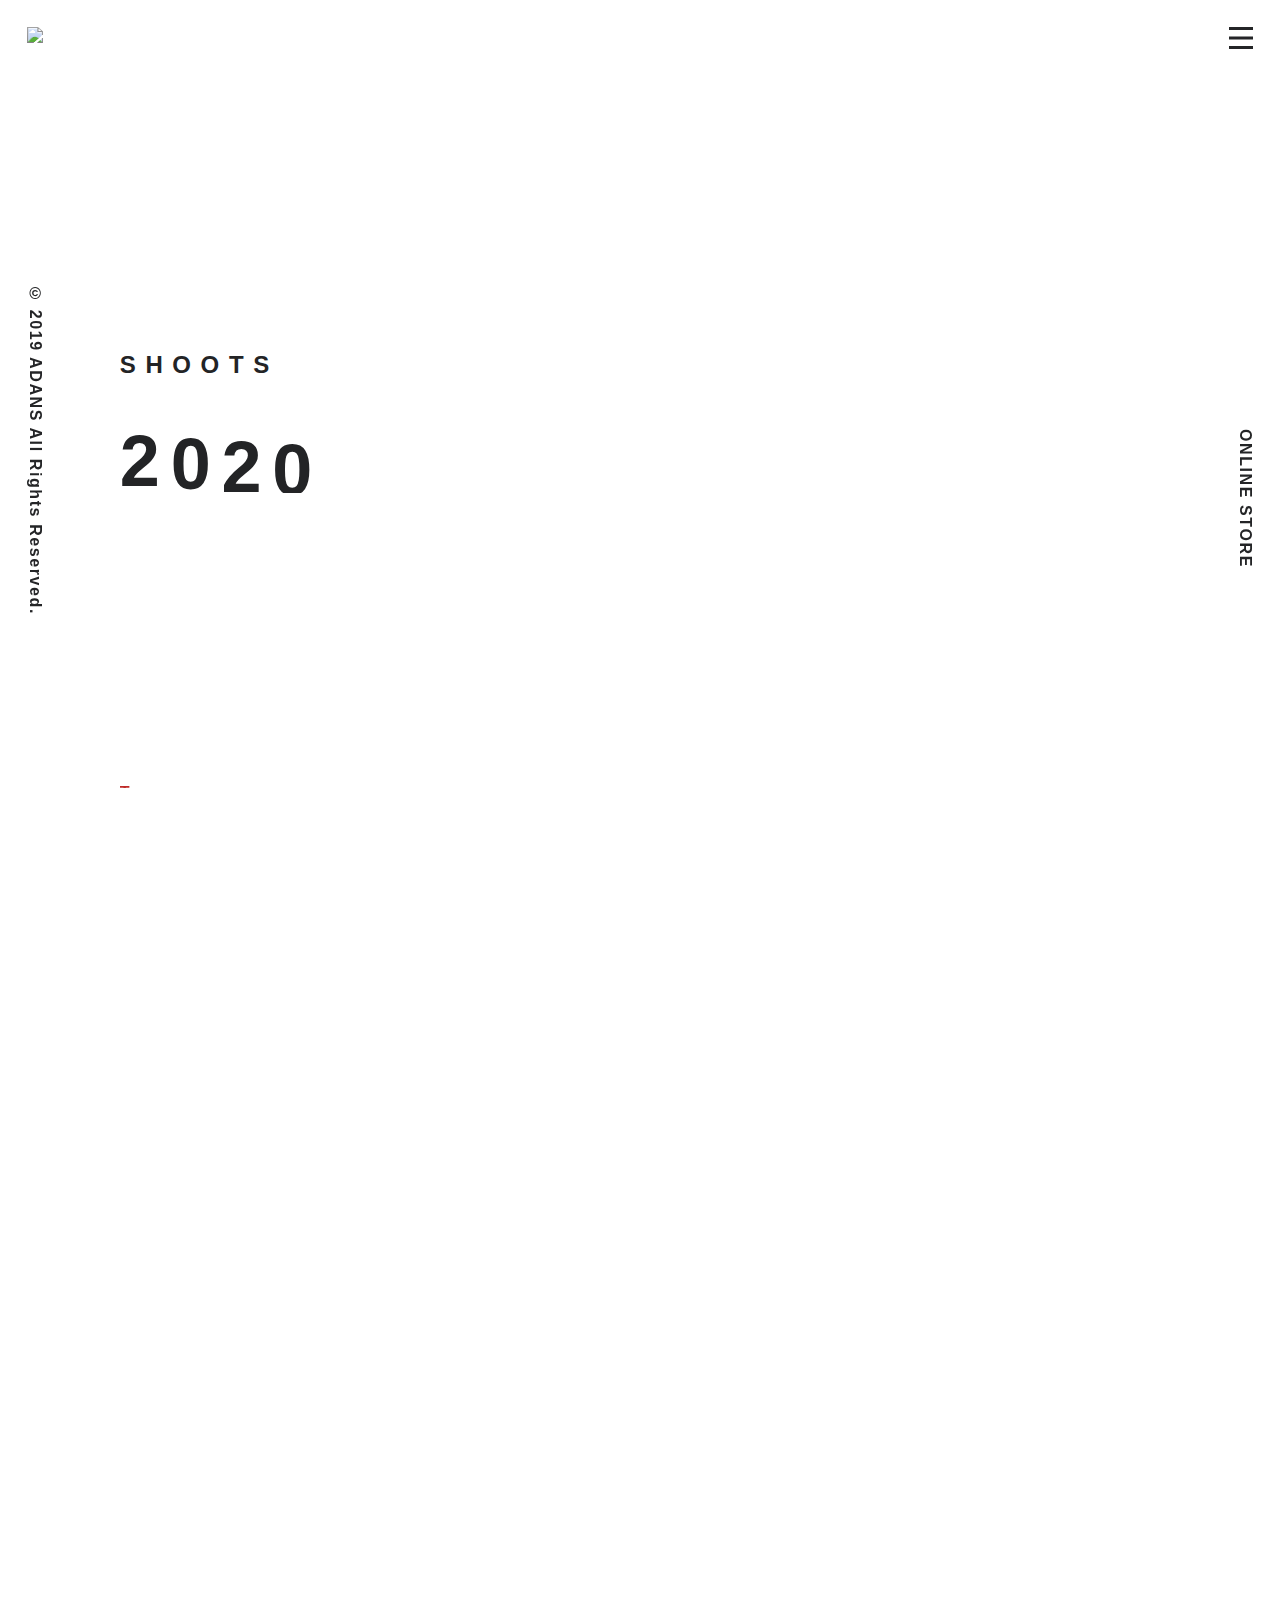
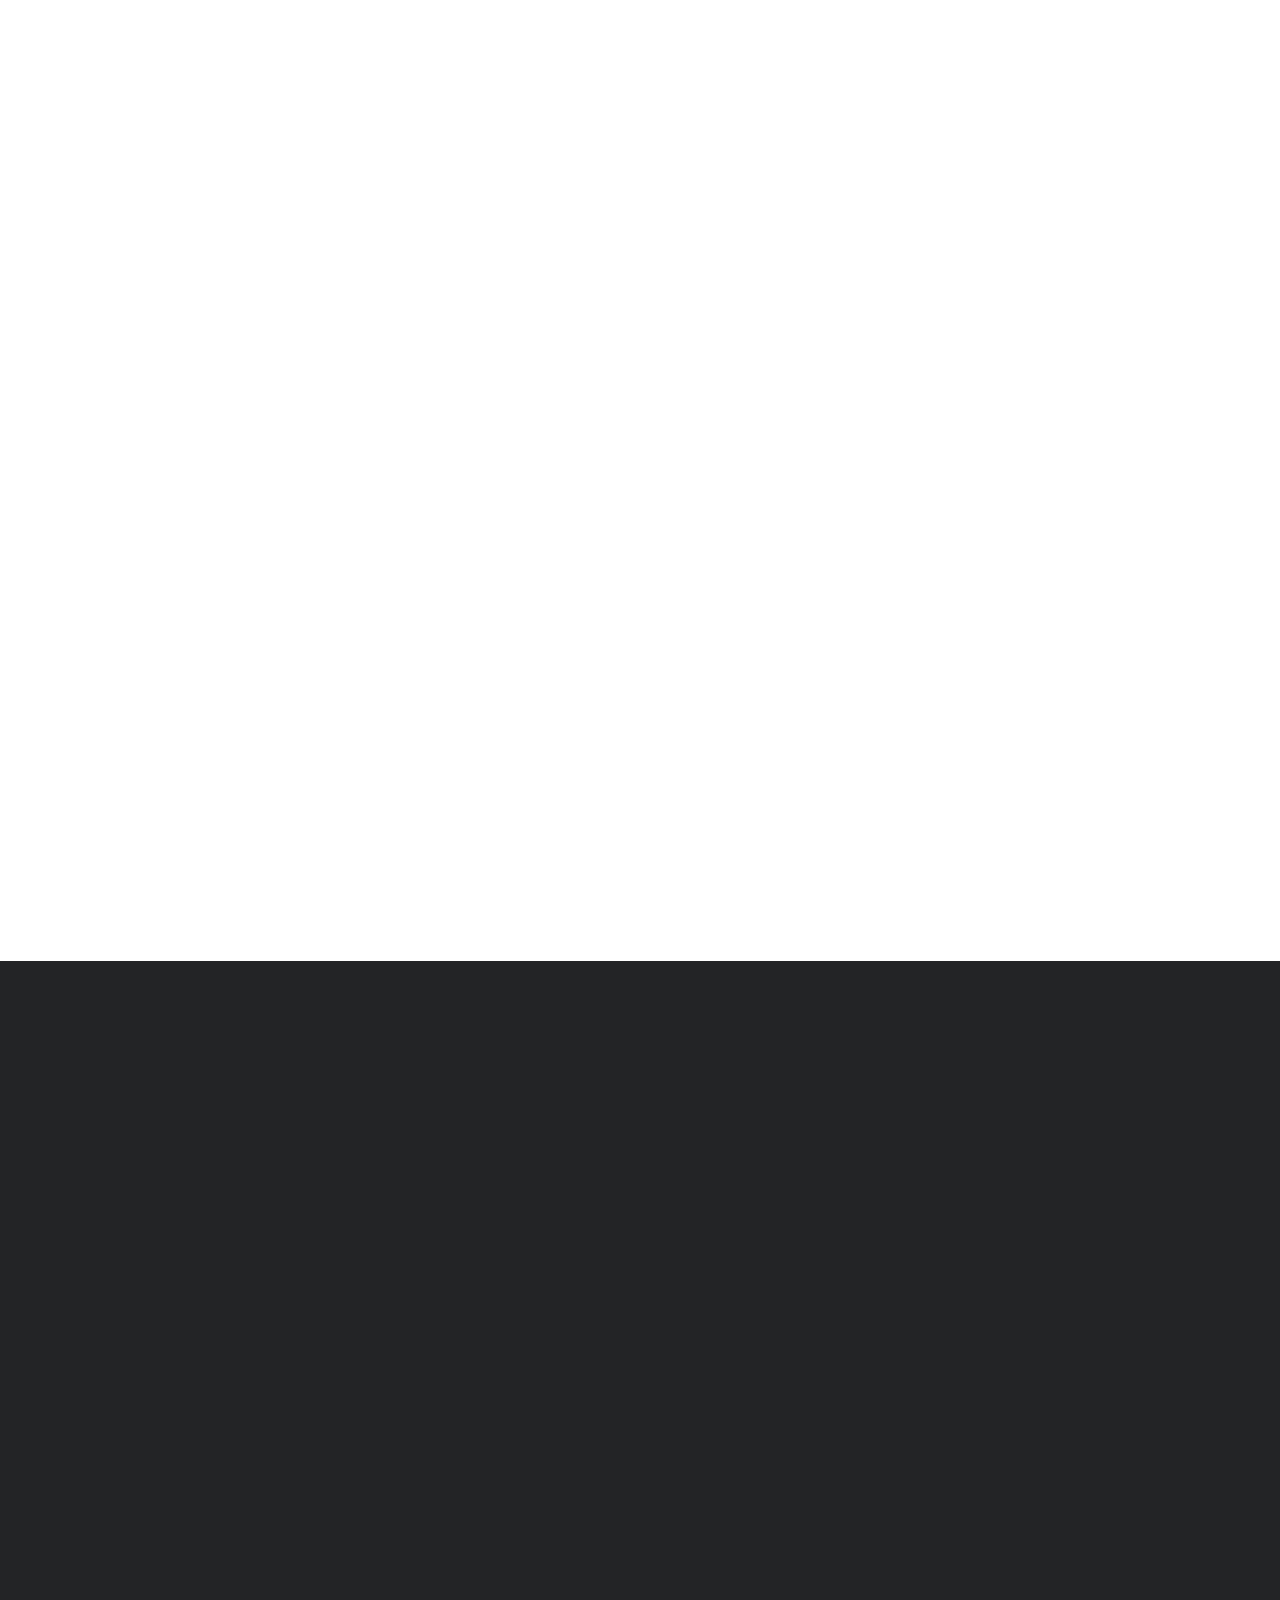
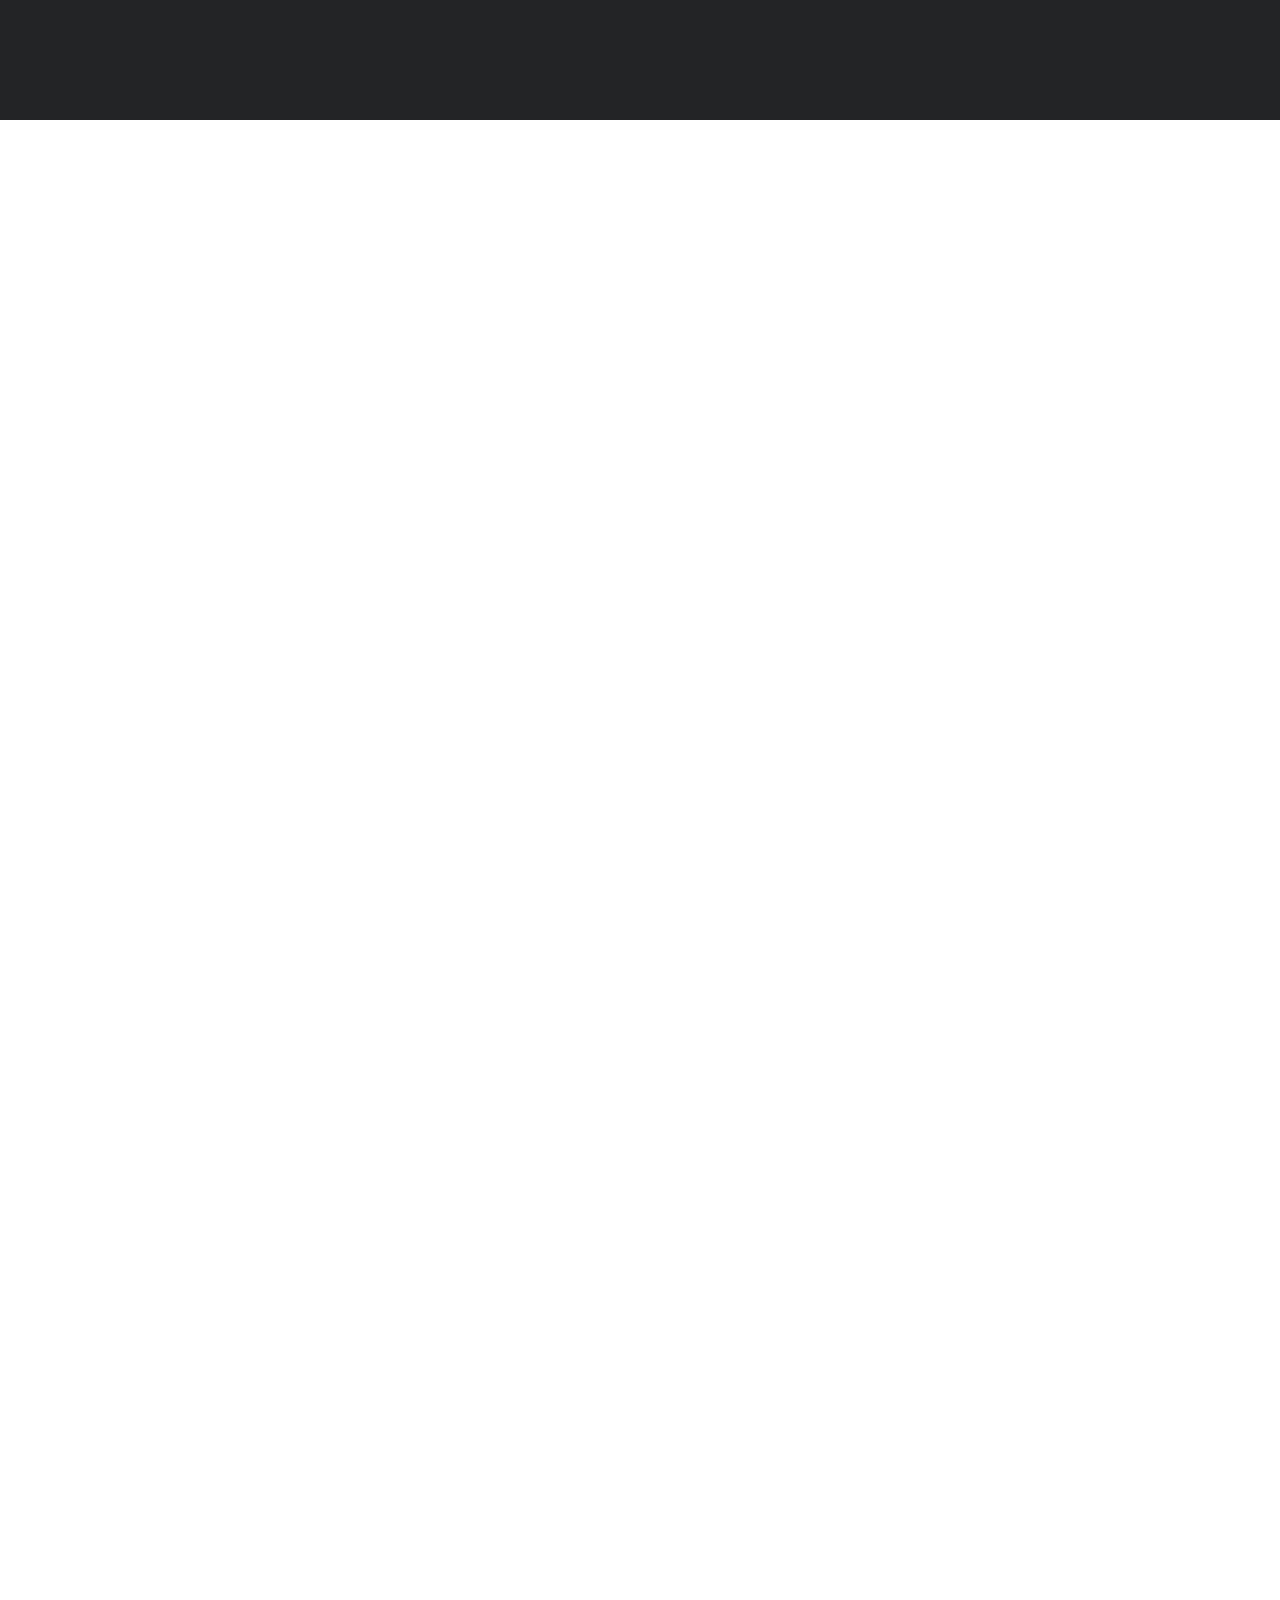
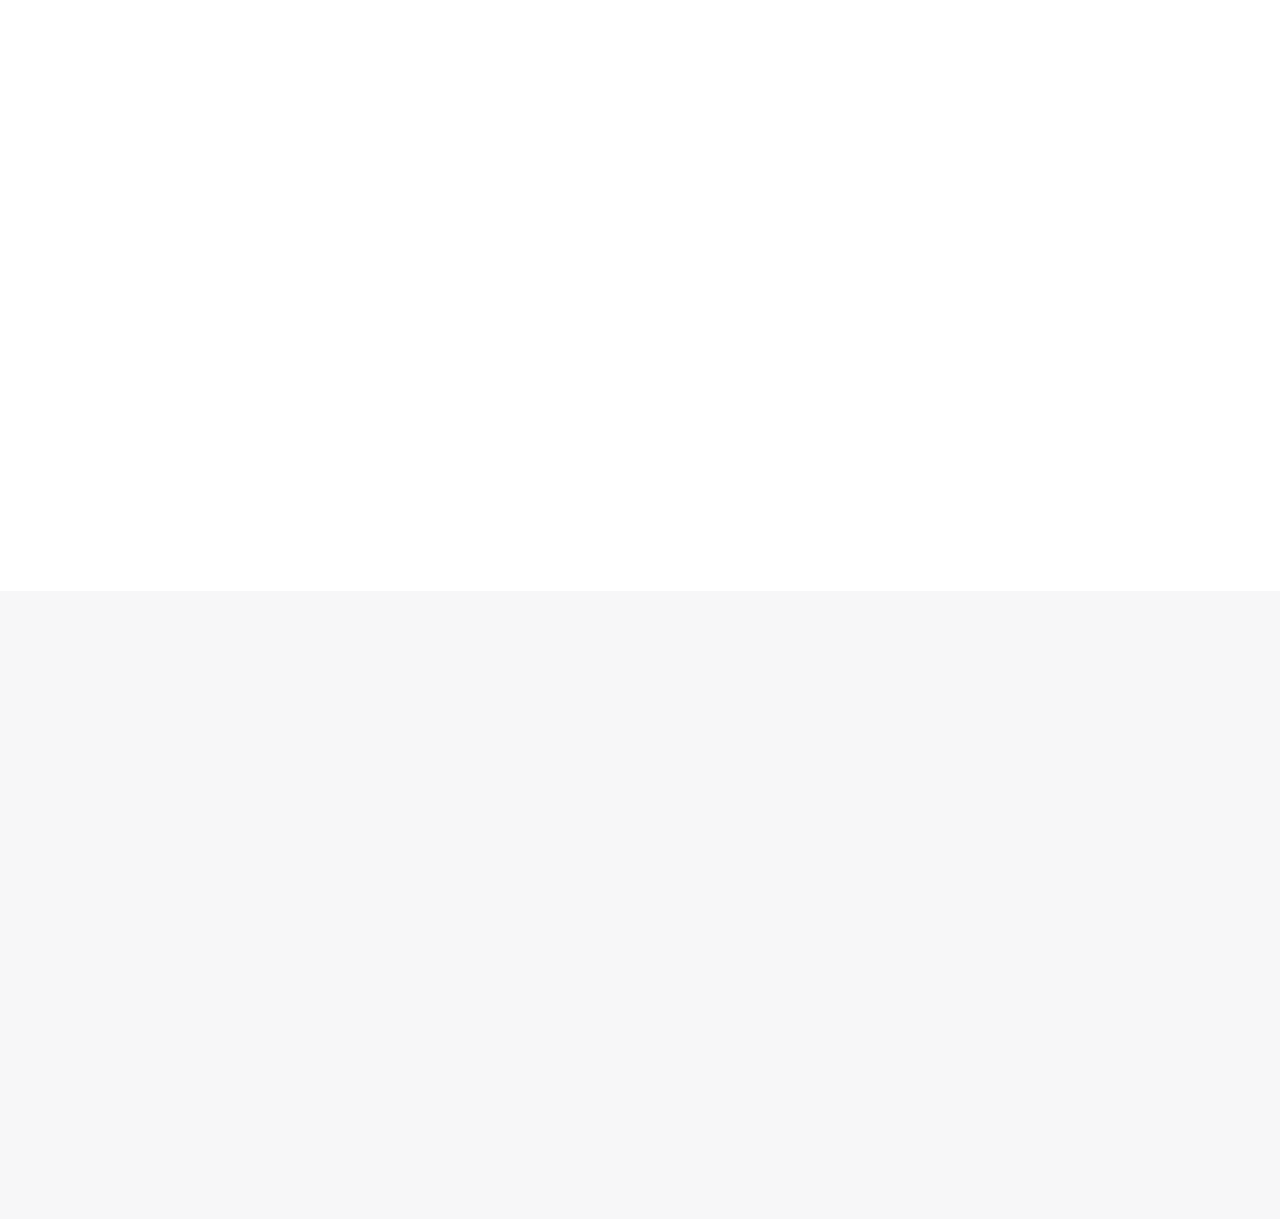
==== 2020.html @ b5c0e0b3 "c" ====
<!DOCTYPE html><html><meta http-equiv="content-type" content="text/html;charset=utf-8" /><head prefix="og:http://ogp.me/ns# fb:http://ogp.me/ns/fb# website:http://ogp.me/ns/website#"><meta content="text/html; charset=UTF-8" http-equiv="Content-Type" /><meta content="width=device-width, initial-scale=1.0" name="viewport" /><meta content="You should “OWN” what you wear, not owned by it." name="description" /><meta content="ie=edge" http-equiv="X-UA-Compatible" /><title>TLD</title><meta name="csrf-param" content="authenticity_token" /><meta name="csrf-token" content="hrMKLB5Qq7evFeG1WsZLHZr6p3/VJDSRRCJdrY3uCU+oZgfHtRUnmrQtSi7uIdEssymK84tRexJfI6LKMNZM1Q==" /><meta content="ADANS" property="og:title" /><meta content="website" property="og:type" /><link rel="stylesheet" media="screen" href="https://use.fontawesome.com/releases/v5.5.0/css/all.css" integrity="sha384-B4dIYHKNBt8Bc12p+WXckhzcICo0wtJAoU8YZTY5qE0Id1GSseTk6S+L3BlXeVIU" crossorigin="anonymous" /><link rel="stylesheet" media="all" href="assets/style.css" data-turbolinks-track="reload" /></head><body><header class="header"><a class="header__logo" href="../index.html"><img src="/assets/tld.svg" /></a><div class="menu-icon js-menu-close"><div class="menu-icon__inner"><div class="menu-icon__bar menu-icon__bar--normal"></div><div class="menu-icon__bar menu-icon__bar--normal"></div><div class="menu-icon__bar menu-icon__bar--normal"></div><div class="menu-icon__bar menu-icon__bar--close"></div><div class="menu-icon__bar menu-icon__bar--close"></div></div></div></header><div class="transition"></div><div class="menu"><ul class="menu__image-wrap"><li class="menu__image-item menu__image-item--home"></li></ul><div class="menu__container"></div></div><div class="copyright">© 2019 ADANS All Rights Reserved.</div><div class="sns"><div class="sns__icon"><a target="_blank" href="../../external.html?link=https://www.instagram.com/adans_official/"><i class="fab fa-instagram"></i></a></div><div class="sns__icon"><a target="_blank" href="../../external.html?link=https://twitter.com/ADANS_official"><i class="fab fa-twitter"></i></a></div><div class="sns__icon sns__icon--text"><a target="_blank" href="../../external.html?link=https://adans.theshop.jp/">ONLINE STORE</a></div></div><main id="barba-wrapper"><div class="barba-container" data-namespace="lookbook"><div class="lookbook"><div class="lookbook-visual"><div class="lookbook-visual__text"><div class="lookbook-visual__heading"><p class="lookbook-visual__label" data-splitting="">SHOOTS</p><h1 class="big-title" data-splitting="">2020 </h1></div><div class="lookbook-visual__info"><p class="lookbook-visual__pieces" data-splitting="">TDL X Nash Dodti </p></div></div><div class="lookbook-visual__image"><div class="cover"></div><div class="content" style=" background-image:url(/img/1.jpg); "></div></div></div><div class="lookbook__container"><div class="lookbook__row"><div class="lookbook__wrap"><div class="lookbook__image lookbook__image--small js-hidden" data-emergence="hidden"><div class="lookbook__image-inner"><span class="lookbook__detail" data-splitting="">DETAIL</span></div><img src="/img/3.jpg" /></div><div class="modal"><div class="modal__image"><img src="/img/3.jpg" /></div><div class="menu-icon modal__close"><div class="menu-icon__inner"><div class="menu-icon__bar menu-icon__bar--close"></div><div class="menu-icon__bar menu-icon__bar--close"></div></div></div></div></div></div><div class="lookbook__row"><div class="lookbook__wrap"><div class="lookbook__image lookbook__image--medium js-hidden" data-emergence="hidden"><div class="lookbook__image-inner"><span class="lookbook__detail" data-splitting="">DETAIL</span></div><img src="/img/4.jpg" /></div><div class="modal"><div class="modal__image"><img src="/img/4.jpg" /></div><div class="menu-icon modal__close"><div class="menu-icon__inner"><div class="menu-icon__bar menu-icon__bar--close"></div><div class="menu-icon__bar menu-icon__bar--close"></div></div></div></div></div></div><div class="lookbook__column"><div class="lookbook__image lookbook__image--column js-hidden" data-emergence="hidden"><div class="lookbook__image-inner"><span class="lookbook__detail" data-splitting="">DETAIL</span></div><img src="/img/5.jpg" /></div><div class="modal"><div class="modal__image"><img src="/img/5.jpg" /></div><div class="menu-icon modal__close"><div class="menu-icon__inner"><div class="menu-icon__bar menu-icon__bar--close"></div><div class="menu-icon__bar menu-icon__bar--close"></div></div></div></div><div class="lookbook__image lookbook__image--column js-hidden js-hidden--3" data-emergence="hidden"><div class="lookbook__image-inner"><span class="lookbook__detail" data-splitting="">DETAIL</span></div><img src="/img/6.jpg" /></div><div class="modal"><div class="modal__image"><img src="/img/6.jpg" /></div><div class="menu-icon modal__close"><div class="menu-icon__inner"><div class="menu-icon__bar menu-icon__bar--close"></div><div class="menu-icon__bar menu-icon__bar--close"></div></div></div></div></div><div class="lookbook__row lookbook__row--reverse"><div class="lookbook__wrap"><div class="lookbook__image lookbook__image--large js-hidden js-hidden--2" data-emergence="hidden"><div class="lookbook__image-inner"><span class="lookbook__detail" data-splitting="">DETAIL</span></div><img src="/img/7.jpg" /></div><div class="modal"><div class="modal__image"><img src="/img/7.jpg" /></div><div class="menu-icon modal__close"><div class="menu-icon__inner"><div class="menu-icon__bar menu-icon__bar--close"></div><div class="menu-icon__bar menu-icon__bar--close"></div></div></div></div></div></div><div class="lookbook__row lookbook__row--reverse"><div class="lookbook__wrap"><div class="lookbook__image lookbook__image--xlarge js-hidden" data-emergence="hidden"><div class="lookbook__image-inner"><span class="lookbook__detail" data-splitting="">DETAIL</span></div><img src="/img/8.jpg" /></div><div class="modal"><div class="modal__image"><img src="/img/8.jpg" /></div><div class="menu-icon modal__close"><div class="menu-icon__inner"><div class="menu-icon__bar menu-icon__bar--close"></div><div class="menu-icon__bar menu-icon__bar--close"></div></div></div></div></div><div class="lookbook__wrap"><div class="lookbook__image lookbook__image--medium js-hidden js-hidden--2" data-emergence="hidden"><div class="lookbook__image-inner"><span class="lookbook__detail" data-splitting="">DETAIL</span></div><img src="/img/9.jpg" /></div><div class="modal"><div class="modal__image"><img src="/img/9.jpg" /></div><div class="menu-icon modal__close"><div class="menu-icon__inner"><div class="menu-icon__bar menu-icon__bar--close"></div><div class="menu-icon__bar menu-icon__bar--close"></div></div></div></div></div></div></div></div></div></main><footer class='footer'><ul class='footer__list'><li class='footer__item js-text' data-emergence='hidden' data-splitting=''><a href="index.html">HOME</a></li><li class='footer__item footer__item--label js-text' data-emergence='hidden' data-splitting=''><p>SHOOTS</p><a class="footer__lookbook-item" href="2020.html">2020 </a><a class="footer__lookbook-item" href="2019.html">2019 </a><a class="footer__lookbook-item" href="2018.html">2018 </a></li><li class='footer__item js-text' data-emergence='hidden' data-splitting=''><a target="blank" href="https://nash-dodti.github.io">ABOUT</a></li><li class='footer__item js-text' data-emergence='hidden' data-splitting=''><a href="https://dodti.github.io">CONTACT</a></li><li class='footer__item footer__item--sns js-icon' data-emergence='hidden'><div class='footer__sns'><a target="_blank" href="https://www.instagram.com/nashdodti"><i class='fab fa-instagram'></i></a></div><div class='footer__sns'><a target="_blank" href="https://twitter.com/nashdodti"><i class='fab fa-twitter'></i></a></div></li></ul></footer><div class="loader-wrap"><div id="lottie"></div></div></body><script src="assets/main.js"></script><script src="javascripts/boot.js"></script></html>
---- assets/style.css ----
﻿html,body,div,span,applet,object,iframe,h1,h2,h3,h4,h5,h6,p,blockquote,pre,a,abbr,acronym,address,big,cite,code,del,dfn,em,img,ins,kbd,q,s,samp,small,strike,strong,sub,sup,tt,var,b,u,i,center,dl,dt,dd,ol,ul,li,fieldset,form,label,legend,table,caption,tbody,tfoot,thead,tr,th,td,article,aside,canvas,details,embed,figure,figcaption,footer,header,hgroup,menu,nav,output,ruby,section,summary,time,mark,audio,video{margin:0;padding:0;border:0;font-size:100%;font:inherit;vertical-align:baseline}article,aside,details,figcaption,figure,footer,header,hgroup,menu,nav,section{display:block}body{line-height:1}ol,ul{list-style:none}blockquote,q{quotes:none}blockquote:before,blockquote:after,q:before,q:after{content:'';content:none}table{border-collapse:collapse;border-spacing:0}html{font-size:62.5%;box-sizing:border-box;overflow-x:hidden}*,::after,::before{box-sizing:border-box}body{font-family:'Avenir Next','Helvetica Neue','Helvetica','Arial','Avenir','Hiragino Sans',游ゴシック体,'Yu Gothic',YuGothic,'ヒラギノ角ゴシック','メイリオ',Meiryo,'ＭＳ Ｐゴシック','MS PGothic',sans-serif;font-size:1.6rem;text-size-adjust:100%;color:#232426;font-weight:500;overflow-x:hidden}@media screen and (max-width:800px){body{font-size:1.2rem}}main{max-width:2200px;margin:auto}textarea{font-family:'Avenir Next','Helvetica Neue','Helvetica','Arial','Avenir','Hiragino Sans',游ゴシック体,'Yu Gothic',YuGothic,'ヒラギノ角ゴシック','メイリオ',Meiryo,'ＭＳ Ｐゴシック','MS PGothic',sans-serif}h1,h2,h3,h4,h5,h6{line-height:1.2}p{line-height:1.5;word-wrap:break-word;white-space:normal}li,dt,dd,th,td,pre{line-height:1.5}li{list-style-type:none}table{table-layout:fixed;border-collapse:separate;border-spacing:0;empty-cells:show;font:100%;font-size:inherit;word-wrap:break-word;word-break:break-all}a{color:#232426;text-decoration:none;transition:.3s}a:hover{color:#BF2B28;text-decoration:none}.clearfix:after{content:"";display:block;clear:both}.clearfix{overflow:hidden;zoom:1}img,video{max-width:100%;height:auto;vertical-align:middle;width:100%}.splitting{overflow:hidden}.splitting .word{overflow:hidden}.splitting .word,.splitting .char{display:inline-flex}.cover{position:absolute;top:0;left:0;width:100%;height:100%;background-color:#fff}.loader-wrap{position:fixed;width:100%;height:100vh;background-color:#fff;z-index:1000000;display:flex;align-items:center;justify-content:center;top:0}#lottie{width:545px}@media screen and (max-width:420px){#lottie{width:240px}}.btn{display:inline-block;padding:1.6rem 2.4rem;font-size:1.6rem;line-height:1;color:#BF2B28;border:1px solid #BF2B28;letter-spacing:.1em;transition:.3;border-radius:.2rem;white-space:nowrap}.btn:hover{color:#fff;background:#BF2B28}@media screen and (max-width:1250px){.btn{font-size:1.3rem}}@media screen and (max-width:420px){.btn{padding:1.4rem 1.6rem}}.copyright{position:fixed;left:2.08%;top:0;bottom:0;writing-mode:vertical-rl;text-align:center;font-size:1.6rem;font-weight:600;letter-spacing:.1em;z-index:200}@media screen and (max-width:800px){.copyright{font-size:1.2rem;left:3.3%}}@media screen and (max-width:420px){.copyright{display:none}}.footer{background:#F7F7F8;padding:260px 0;margin-top:360px;position:relative;z-index:50}@media screen and (max-width:800px){.footer{padding:130px 0;margin-top:200px}}@media screen and (max-width:420px){.footer{padding:72px 0;margin-top:160px}}.footer__list{display:flex;justify-content:space-between;width:75%;margin:auto;font-size:2.4rem;letter-spacing:.2em}@media screen and (max-width:1250px){.footer__list{font-size:1.8rem}}@media screen and (max-width:800px){.footer__list{width:59.375%;flex-direction:column;justify-content:flex-start}}@media screen and (max-width:420px){.footer__list{width:75%;font-size:1.2rem}}.footer__item{margin-right:24px}.footer__item--sns{display:none}@media screen and (max-width:420px){.footer__item--sns{display:flex}}@media screen and (max-width:800px){.footer__item{margin-right:0;margin-bottom:32px}}.footer__item:last-child{margin-right:0}@media screen and (max-width:800px){.footer__item:last-child{margin-bottom:0}}.footer__item--label{position:relative}.footer__item--label::after{content:'LOOKBOOK';font-size:1.6rem;margin-bottom:6px;opacity:.3;position:absolute;left:0;bottom:100%}@media screen and (max-width:1250px){.footer__item--label::after{font-size:1.2rem}}@media screen and (max-width:800px){.footer__item--label::after{display:none}}.footer__item--label p{display:none;font-size:1.2rem;margin-bottom:6px;opacity:.3}@media screen and (max-width:800px){.footer__item--label p{display:block}}@media screen and (max-width:420px){.footer__item--label p{font-size:1rem;margin-bottom:4px}}.footer__sns{margin-right:40px}.footer__sns:last-child{margin-right:0}.footer__lookbook-item{display:block}.header{display:flex;width:100%;justify-content:space-between;position:fixed;top:0;padding:2.08%;z-index:500}@media screen and (max-width:800px){.header{padding:3.3%}}@media screen and (max-width:420px){.header{padding:6.25%}}.header__logo{width:7.8125%;min-width:90px}@media screen and (max-width:420px){.header__logo{width:15.625%;min-width:70px}}.transition{position:fixed;top:0;right:100%;width:100%;height:100%;background-color:#fff;z-index:3000}.top{margin:0 5.72%}@media screen and (max-width:800px){.top{margin:0 8.333%}}@media screen and (max-width:420px){.top{margin:0 6.25%}}.top__content{height:650px;display:flex;align-items:center;justify-content:center;margin-top:360px;position:relative;overflow:hidden;z-index:50}@media screen and (max-width:800px){.top__content{height:400px;margin-top:100px}}@media screen and (max-width:420px){.top__content{height:360px;margin-top:80px}}.top__content:hover .top__bg-image{transform:scale3D(1.1,1.1,1)}.top__content:hover .top__bg-image::before{opacity:.3}.top__title{position:absolute;z-index:100;text-align:center;padding:0 24px}@media screen and (max-width:420px){.top__title{padding:0 16px}}.top__bg-wrap{width:100%;height:200%}.top__bg-image{width:100%;height:100%;background-repeat:no-repeat;background-size:cover;background-position:center;position:relative;transition:1s ease-in-out}.top__bg-image--onlinestore{background-image:url(2.jpg)}.top__bg-image::before{content:'';width:100%;height:100%;background-color:black;opacity:.03;position:absolute;top:0;left:0;transition:2s ease-in-out}.firstview{height:100vh;padding:6.47% 0;position:relative;overflow:hidden;margin-bottom:-6.47%}@media screen and (max-width:1250px){.firstview{padding-top:7.47%}}@media screen and (max-width:800px){.firstview{padding-top:11.5%;padding-bottom:10%;margin-bottom:-10%;height:auto}}@media screen and (max-width:420px){.firstview{padding-top:0;padding-bottom:0;margin:0 -7.1428%}}.firstview .cover{z-index:5}.firstview__wrap{width:100%;height:100%;display:flex;justify-content:center;align-items:flex-end;position:relative;overflow:hidden;background:#E5E8E2}.firstview__image{width:800px}.firstview .sp-logo{display:none}@media screen and (max-width:800px){.firstview .sp-logo{display:block;position:absolute;width:80%;top:50%;left:0;right:0;margin:auto;transform:translateY(-50%)}}.fix-logo{position:fixed;width:545px;top:50%;left:0;right:0;margin:auto;transform:translateY(-50%);z-index:10}@media screen and (max-width:800px){.fix-logo{display:none}}.scroll-bar{position:absolute;right:5.88%;bottom:0}.scroll-bar__text{font-size:1.6rem;font-weight:600;color:#BF2B28;writing-mode:vertical-rl;letter-spacing:.3em;margin-bottom:16px}@media screen and (max-width:420px){.scroll-bar__text{font-size:1.2rem;margin-bottom:8px}}.scroll-bar__bar{width:2px;height:70px;background:rgba(35,36,38,.1);margin-left:8px;position:relative;overflow:hidden}@media screen and (max-width:420px){.scroll-bar__bar{height:40px;margin-left:6px}}.scroll-bar__bar::before{content:'';width:100%;background:#BF2B28;position:absolute;left:0;top:0;height:40%;animation:scroll 1.5s cubic-bezier(1,.2,.2,1) infinite}@keyframes scroll{0%{transform:translate3d(0,-100%,0)}100%{transform:translate3d(0,250%,0)}}.about{display:flex;margin-top:360px;background:#fff;position:relative;max-width:1600px;z-index:50}@media screen and (max-width:800px){.about{margin-top:100px}}@media screen and (max-width:420px){.about{margin-top:80px;flex-direction:column-reverse}}.about__image{min-width:38.8235294%;padding-top:48.125%;margin-right:7.2941176%;background:no-repeat center url(about.jpg);background-size:cover}@media screen and (max-width:420px){.about__image{width:100%;margin-right:0;padding-top:100%}}.about__content{display:flex;align-items:center;padding:32px 0}@media screen and (max-width:420px){.about__content{display:block;margin-bottom:32px;padding:0}}.about__text{width:64.73%;line-height:2}@media screen and (max-width:800px){.about__text{width:100%}}.js-menu{visibility:visible!important}.js-menu-icon .menu-icon__bar::after{transform:translate3d(100%,0,0)}.js-menu-icon .menu-icon__bar:nth-child(2)::after{transition-delay:.1s}.js-menu-icon .menu-icon__bar:nth-child(3)::after{transition-delay:.2s}.js-menu-icon .menu-icon__bar--close::after{transform:translate3d(0,0,0);transition:.3s;transition-delay:.3s}.js-menu-icon .menu-icon__bar--close:last-child::after{transition-delay:.4s}.js-hidden{transition:.7s ease-out;transform-origin:top}.js-hidden--2{transition-delay:.4s}@media screen and (max-width:420px){.js-hidden--2{transition-delay:unset}}.js-hidden--3{transition-delay:.6s}@media screen and (max-width:420px){.js-hidden--3{transition-delay:unset}}.js-hidden[data-emergence=hidden]{opacity:0;transform:translate3d(0,10%,0) matrix3d(1,0,0,0,0,1.15,0,0,0,0,1,0,0,0,0,1)}.js-hidden[data-emergence=visible]{opacity:1;transform:translate3d(0,0,0) matrix3d(1,0,0,0,0,1,0,0,0,0,1,0,0,0,0,1)}.js-revealed[data-emergence=hidden] .char{transform:translate3d(0,110%,0)}.js-revealed[data-emergence=visible]{visibility:visible}.js-revealed[data-emergence=visible] .char{transition:.5s;transform:translate3d(0,0,0);transition-delay:calc(var(--char-index) * .02s)}.js-text{overflow:visible}.js-text[data-emergence=hidden] .char{transform:translate3d(0,110%,0)}.js-text[data-emergence=hidden]::before{transform:scale3d(0,1,1);transform-origin:left}.js-text[data-emergence=hidden]::after{opacity:0}.js-text[data-emergence=visible] .char{transition:.5s;transform:translate3d(0,0,0);transition-delay:calc(var(--char-index) * .02s)}.js-text[data-emergence=visible]::before{transition:.5s;transform:scale3d(1,1,1);transform-origin:left}.js-text[data-emergence=visible]::after{opacity:1;transition:.5s}.js-text:hover .char{transition:.3s;transition-delay:0s}.js-icon{overflow:hidden}.js-icon[data-emergence=hidden] div{transform:translate3d(0,100%,0)}.js-icon[data-emergence=visible] div{transform:translate3d(0,0,0);transition:.5s}.js-open{display:flex!important;animation:modal .3s ease-out}@media screen and (max-width:800px){.js-open{display:block!important}}.js-open .menu-icon__bar--close::after{transform:translate3d(0,0,0)}.js-loader{display:none;animation:loader .3s ease-out}@keyframes modal{from{opacity:0;transform:scale3d(.9,.9,1)}to{opacity:1;transform:scale3d(1,1,1)}}@keyframes loader{from{opacity:1}to{opacity:0;transition:scale3d(1.1,1.1,1)}}.lookbook__container{margin-top:2.6041667%}@media screen and (max-width:420px){.lookbook__container{margin-top:64px}}.lookbook__row{display:flex;padding:13.8125% 0;width:81.25%;margin:auto;max-width:1200px}@media screen and (max-width:420px){.lookbook__row{display:block;padding:0;width:87.5%}}.lookbook__row--reverse{flex-direction:row-reverse}.lookbook__row--reverse .lookbook__image--small{margin-left:18.4615385%}@media screen and (max-width:420px){.lookbook__row--reverse .lookbook__image--small{margin-left:0}}.lookbook__row--reverse .lookbook__image--medium{margin-left:auto}@media screen and (max-width:420px){.lookbook__row--reverse .lookbook__image--medium{margin-left:0}}.lookbook__row--reverse .lookbook__image--large{margin-left:0;margin-right:auto}@media screen and (max-width:420px){.lookbook__row--reverse .lookbook__image--large{margin-right:0}}.lookbook__row:last-child{padding-bottom:0}.lookbook__wrap{width:50%}@media screen and (max-width:420px){.lookbook__wrap{width:100%}}.lookbook__column{background:#232426;display:flex;justify-content:space-between;padding:18.0208333% 0;margin:10.2083333% 0}@media screen and (max-width:420px){.lookbook__column{display:block;padding:100px 6.25%;margin:100px 0}}.lookbook__image{cursor:pointer;overflow:hidden;position:relative}@media screen and (max-width:420px){.lookbook__image{margin-bottom:64px}}.lookbook__image img{transition:1s ease-in-out}.lookbook__image--small{width:72.3076923%;margin-left:9.2307692%}@media screen and (max-width:420px){.lookbook__image--small{width:100%;margin-left:0}}.lookbook__image--medium{width:82.6923077%;margin-top:58.0769231%}@media screen and (max-width:420px){.lookbook__image--medium{width:100%;margin-top:0}}.lookbook__image--large{width:90.7692308%;margin-top:38.4615385%;margin-left:auto}@media screen and (max-width:420px){.lookbook__image--large{width:100%;margin-top:0;margin-left:0}}.lookbook__image--column{width:29.1666667%}@media screen and (max-width:420px){.lookbook__image--column{width:100%;margin-bottom:64px}.lookbook__image--column:last-child{margin-bottom:0}}.lookbook__image::after{content:'';position:absolute;top:0;left:0;width:100%;height:100%;background:#232426;opacity:0;transition:1s ease-in-out}.lookbook__image:hover::after{opacity:.3}.lookbook__image:hover img{transform:scale(1.1)}.lookbook__image:hover .char{transform:translate3d(0,0,0)}.lookbook__image-inner{cursor:pointer;position:absolute;top:50%;left:0;right:0;margin:auto;transform:translate3d(0,-50%,0);text-align:center;overflow:hidden;z-index:100}.lookbook__detail{font-size:2.4rem;font-weight:600;letter-spacing:.1em;color:#fff}.lookbook__detail .char{transform:translate3d(0,100%,0);transition:.3s ease-in-out}.lookbook__detail .char:nth-child(1){transition-delay:.1s}.lookbook__detail .char:nth-child(2){transition-delay:.2s}.lookbook__detail .char:nth-child(3){transition-delay:.3s}.lookbook__detail .char:nth-child(4){transition-delay:.4s}.lookbook__detail .char:nth-child(5){transition-delay:.5s}.lookbook__detail .char:nth-child(6){transition-delay:.6s}.lookbook-visual{margin:0 5.72%;display:flex;height:100vh;position:relative}@media screen and (max-width:800px){.lookbook-visual{margin:226px 0 0;display:block;height:auto}}.lookbook-visual__text{width:50%;margin-left:4.11%;display:flex;flex-direction:row;align-items:flex-end}@media screen and (max-width:800px){.lookbook-visual__text{width:100%;margin:0 10.416%;display:block;position:absolute;top:-20px;z-index:100}}@media screen and (max-width:420px){.lookbook-visual__text{margin:0 7%;top:-56px}}.lookbook-visual__heading{position:absolute;top:50%;left:4.11%;transform:translateY(-50%);z-index:100}@media screen and (max-width:800px){.lookbook-visual__heading{position:initial;margin-bottom:24px;transform:translateY(0)}}@media screen and (max-width:420px){.lookbook-visual__heading{margin-bottom:16px}}.lookbook-visual__label{content:'LOOKBOOK';font-size:2.4rem;font-weight:600;letter-spacing:.4em;position:absolute;left:0;bottom:100%;margin-bottom:24px}@media screen and (max-width:800px){.lookbook-visual__label{font-size:1.6rem;margin-bottom:16px}}@media screen and (max-width:420px){.lookbook-visual__label{font-size:1.2rem;margin-bottom:12px}}.lookbook-visual__info{width:100%;margin-bottom:80px}@media screen and (max-width:800px){.lookbook-visual__info{margin-bottom:0}}.lookbook-visual__pieces{margin-bottom:32px;color:#BF2B28;letter-spacing:.2em;font-weight:600}@media screen and (max-width:800px){.lookbook-visual__pieces{font-size:1.2rem;margin-bottom:16px}}@media screen and (max-width:420px){.lookbook-visual__pieces{font-size:1rem;margin-bottom:8px}}.lookbook-visual__designedby{width:46.117%;min-width:300px;overflow:hidden}@media screen and (max-width:800px){.lookbook-visual__designedby{width:30%;min-width:190px}}@media screen and (max-width:420px){.lookbook-visual__designedby{min-width:160px}}.lookbook-visual__image{width:50%;margin-left:auto;position:relative;overflow:hidden}@media screen and (max-width:800px){.lookbook-visual__image{width:100%}}.lookbook-visual__image .content{background-size:cover;background-position:center;width:100%;height:100%}@media screen and (max-width:800px){.lookbook-visual__image .content{padding-top:120%}}@media screen and (max-width:420px){.lookbook-visual__image .content{padding-top:140%}}.menu{display:flex;visibility:hidden;opacity:0;position:fixed;top:0;left:0;right:0;height:100%;z-index:250;background:#232426;color:#fff;font-size:2.4rem;letter-spacing:.2em}@media screen and (max-width:800px){.menu{font-size:1.6rem}}@media screen and (max-width:420px){.menu{font-size:1.2rem}}.menu a{color:#fff}.menu a:hover{opacity:.5}.menu__container{width:50%;display:flex;align-items:center;justify-content:center}@media screen and (max-width:420px){.menu__container{width:60%}}@media screen and (max-width:420px){.menu__list{margin:0 32px}}.menu__item{margin-bottom:40px}@media screen and (max-width:800px){.menu__item{margin-bottom:32px}}.menu__item:last-child{margin-bottom:0}.menu__item--icon{display:flex}.menu__sns{margin-right:32px}.menu__sns:last-child{margin-right:0}.menu__sns a{color:#fff}.menu__label{font-size:1.6rem;opacity:.3;margin-bottom:4px}@media screen and (max-width:800px){.menu__label{font-size:1.2rem}}@media screen and (max-width:420px){.menu__label{font-size:1rem}}.menu__image-wrap{width:50%;position:relative;overflow:hidden}@media screen and (max-width:420px){.menu__image-wrap{width:40%}}.menu__image-wrap::after{content:'';position:absolute;width:100%;height:100%;top:0;left:0;background-color:#232426}.menu__image-item--home{height:100%;background-image:url(menu.jpg);background-size:cover;background-position:center}.menu__lookbook-item{display:block}.menu-icon{cursor:pointer}.menu-icon__inner{width:24px;height:22px;position:relative}@media screen and (max-width:800px){.menu-icon__inner{width:20px;height:16px}}.menu-icon__bar{width:100%;height:3px;position:absolute;top:0;left:0;overflow:hidden}.menu-icon__bar::after{content:'';position:absolute;top:0;left:0;width:100%;height:100%;background:#232426;transform:translate3d(0,0,0);transition:.3s}@media screen and (max-width:800px){.menu-icon__bar{height:2px}}.menu-icon__bar:nth-child(2){top:50%;transform:translate3d(0,-50%,0);transition:.3s}.menu-icon__bar:nth-child(2)::after{transition-delay:.1s}.menu-icon__bar:nth-child(3){top:auto;bottom:0}.menu-icon__bar:nth-child(3)::after{transition-delay:.2s}.menu-icon__bar--close{top:0;bottom:0;margin:auto;transform:rotate(45deg);cursor:pointer;z-index:1500}.menu-icon__bar--close::after{background:#fff;transform:translate3d(100%,0,0);transition:none}.menu-icon__bar--close:last-child{transform:rotate(-45deg)}.menu-icon:hover .menu-icon__bar--normal::after{animation:bar .3s}.menu-icon:hover .menu-icon__bar--normal:nth-child(2)::after{animation-delay:.05s}.menu-icon:hover .menu-icon__bar--normal:nth-child(3)::after{animation-delay:.1s}@keyframes bar{0%{transform:translate3d(0,0,0)}49%{transform:translate3d(100%,0,0)}50%{transform:translate3d(-100%,0,0)}100%{transform:translate3d(0,0,0)}}.modal{position:fixed;top:0;left:0;width:100%;display:none;flex-direction:row-reverse;background:#fff;height:100%;overflow-y:auto;-webkit-overflow-scrolling:touch;z-index:1000}.modal__image{width:50%}.modal__image img{height:100%;object-fit:cover;object-position:top}@media screen and (max-width:800px){.modal__image{width:100%}}.modal__container{width:50%;padding:13.54% 8.33% 0}@media screen and (max-width:800px){.modal__container{width:100%;padding:200px 8.333% 80px}}@media screen and (max-width:800px){.modal__container{max-width:680px;margin:0 auto;padding:100px 6.25% 32px}}.modal__item{display:flex;align-items:center;justify-content:space-between;margin-bottom:64px}@media screen and (max-width:800px){.modal__item{margin-bottom:32px}}.modal__text{margin-right:16px}.modal__close{position:absolute;top:0;right:0;padding:2.08%}@media screen and (max-width:800px){.modal__close{padding:3.3%}}@media screen and (max-width:420px){.modal__close{padding:6.25%}}.modal__close .menu-icon__bar{top:0;bottom:0;margin:auto;transform:rotate(45deg)}.modal__close .menu-icon__bar:nth-child(2){transform:translate3d(0,0,0) rotate(-45deg)}.modal .menu-icon__bar--close::after{background-color:#232426}.sns{position:fixed;right:2.08%;top:0;bottom:0;display:flex;flex-direction:column;justify-content:center;z-index:200}@media screen and (max-width:800px){.sns{right:3.3%}}@media screen and (max-width:420px){.sns{display:none}}.sns__icon{margin-bottom:48px}.sns__icon:last-child{margin-bottom:0}.sns__icon--text{writing-mode:vertical-rl;font-size:1.6rem;font-weight:600;letter-spacing:.1em}@media screen and (max-width:800px){.sns__icon--text{font-size:1.2rem}}.content-title{font-size:8rem;font-weight:600;letter-spacing:.1em;color:#fff}@media screen and (max-width:800px){.content-title{font-size:3.2rem}}@media screen and (max-width:420px){.content-title{font-size:2.4rem}}.big-title{font-size:7.2rem;font-weight:600;letter-spacing:.15em}@media screen and (max-width:1250px){.big-title{font-size:6.4rem}}@media screen and (max-width:800px){.big-title{font-size:3.2rem}}.medium-title{font-size:4rem;font-weight:600;letter-spacing:.03em;margin-bottom:32px;line-height:1.3}@media screen and (max-width:800px){.medium-title{font-size:2.4rem;margin-bottom:24px}}.small-title{font-size:2.4rem;font-weight:600;color:#BF2B28;letter-spacing:.3em;padding-left:74px;margin-bottom:100px;position:relative}@media screen and (max-width:800px){.small-title{font-size:1.2rem;padding-left:26px;margin-bottom:32px}}.small-title::before{content:'';width:50px;height:1px;background:#BF2B28;position:absolute;top:12px;left:0}@media screen and (max-width:800px){.small-title::before{width:18px;top:6px}}.item-title{font-size:1.8rem;letter-spacing:.1em;margin-bottom:8px;line-height:1.4}@media screen and (max-width:1250px){.item-title{font-size:1.4rem}}@media screen and (max-width:420px){.item-title{font-size:1.2rem}}.item-price{font-size:1.6rem;letter-spacing:.1em;opacity:.5}@media screen and (max-width:1250px){.item-price{font-size:1.2rem}}@media screen and (max-width:420px){.item-price{font-size:1rem}}
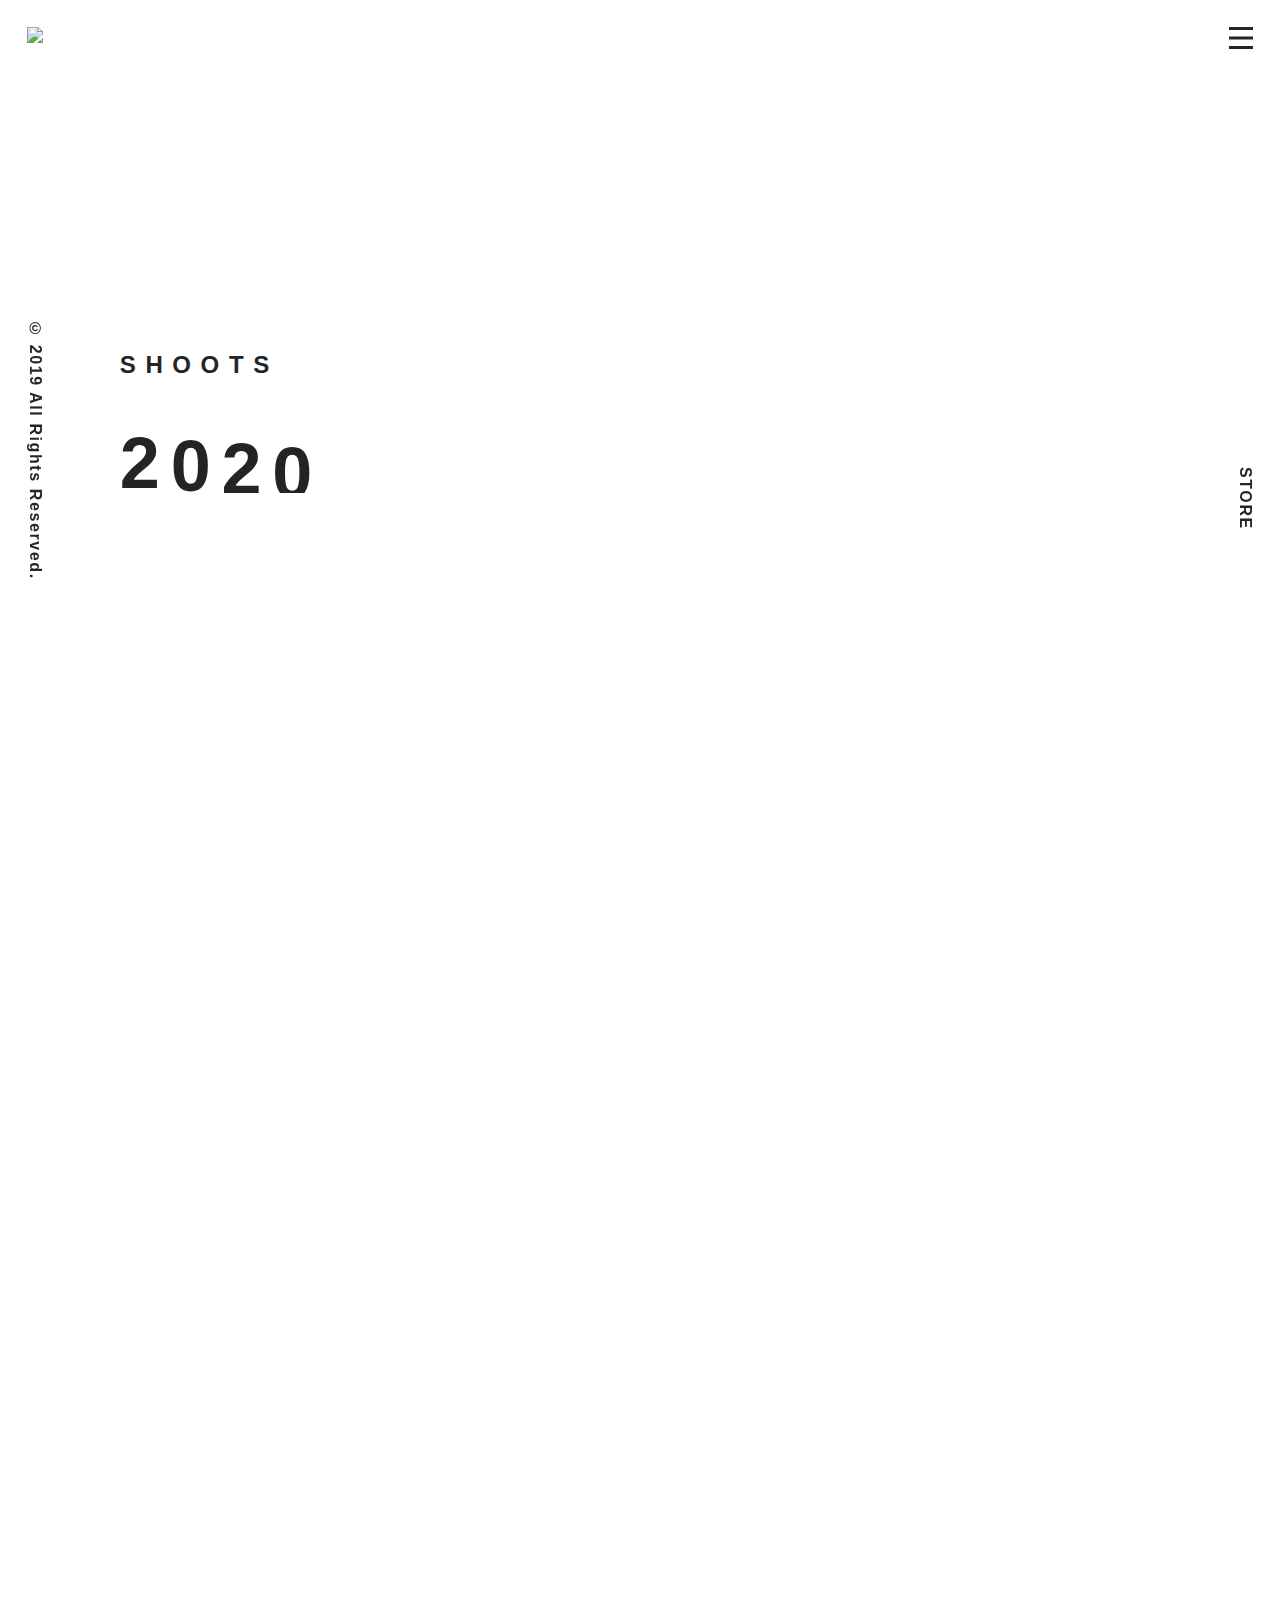
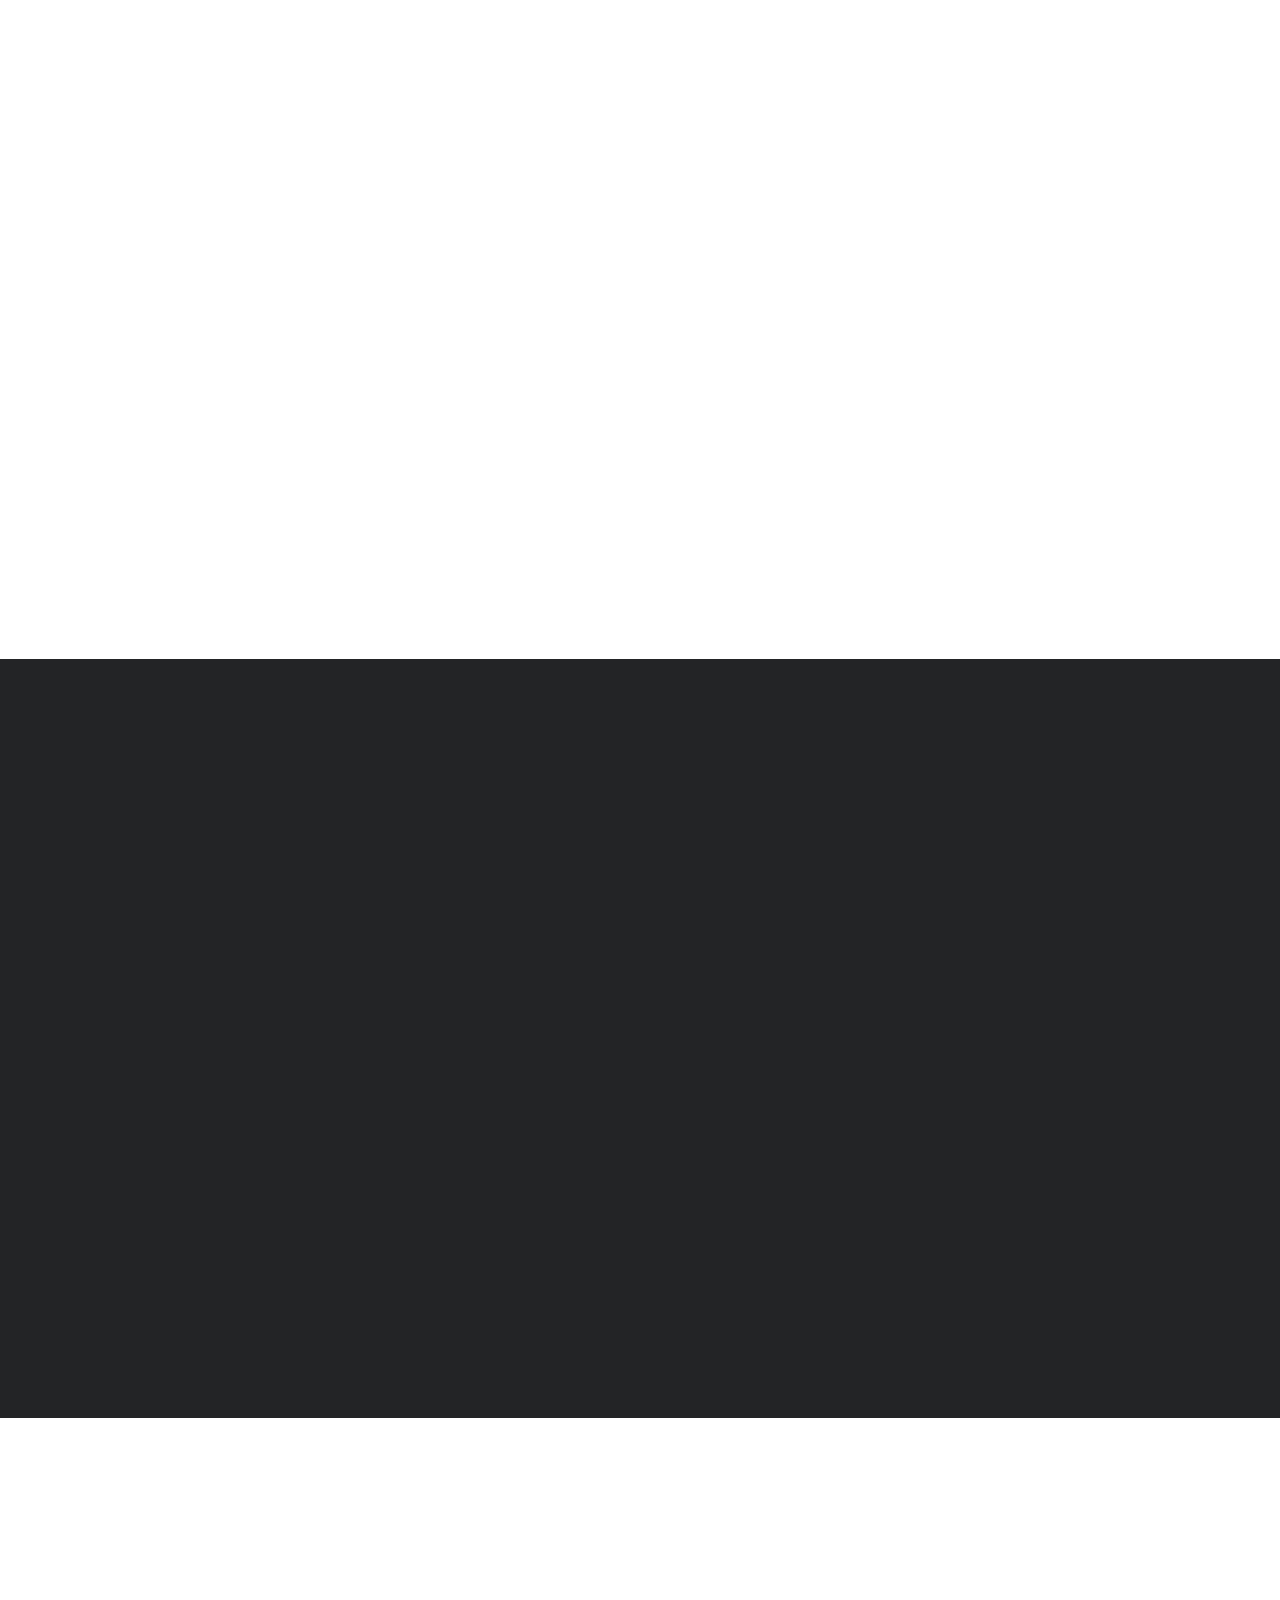
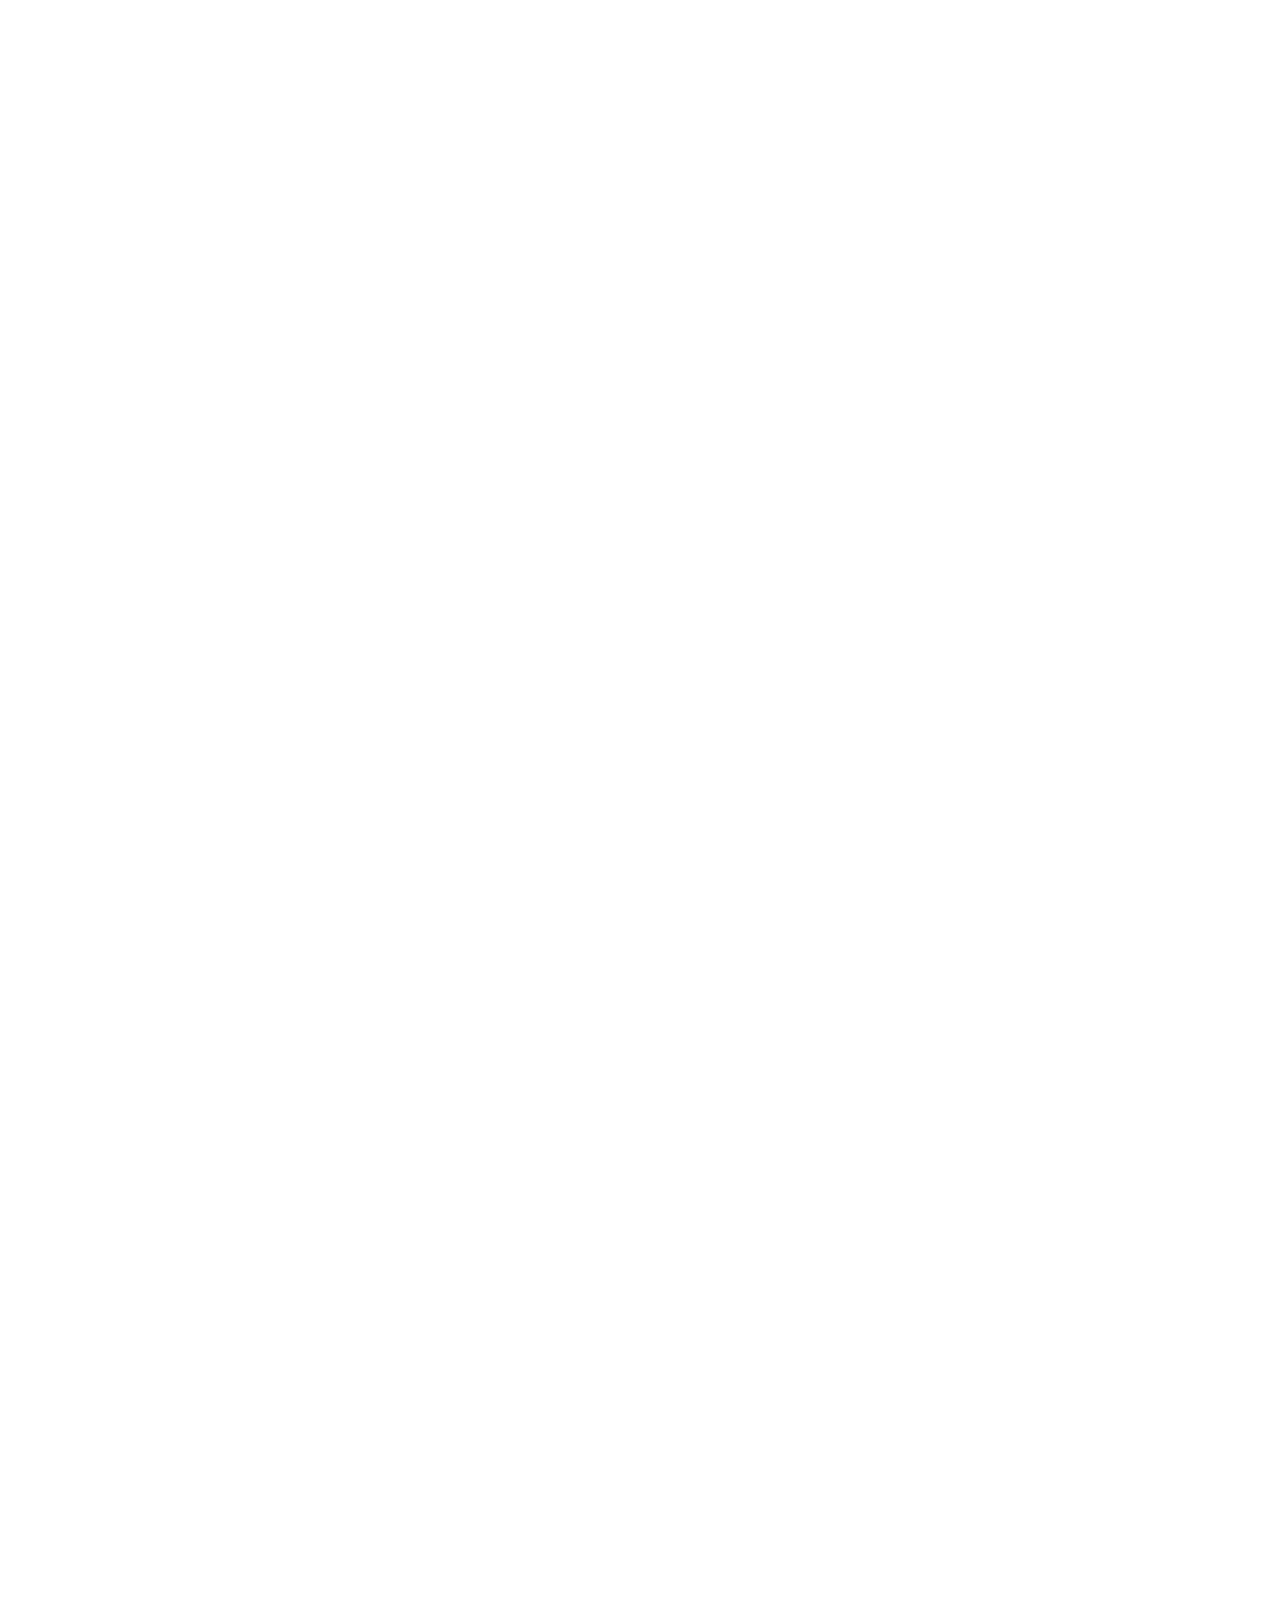
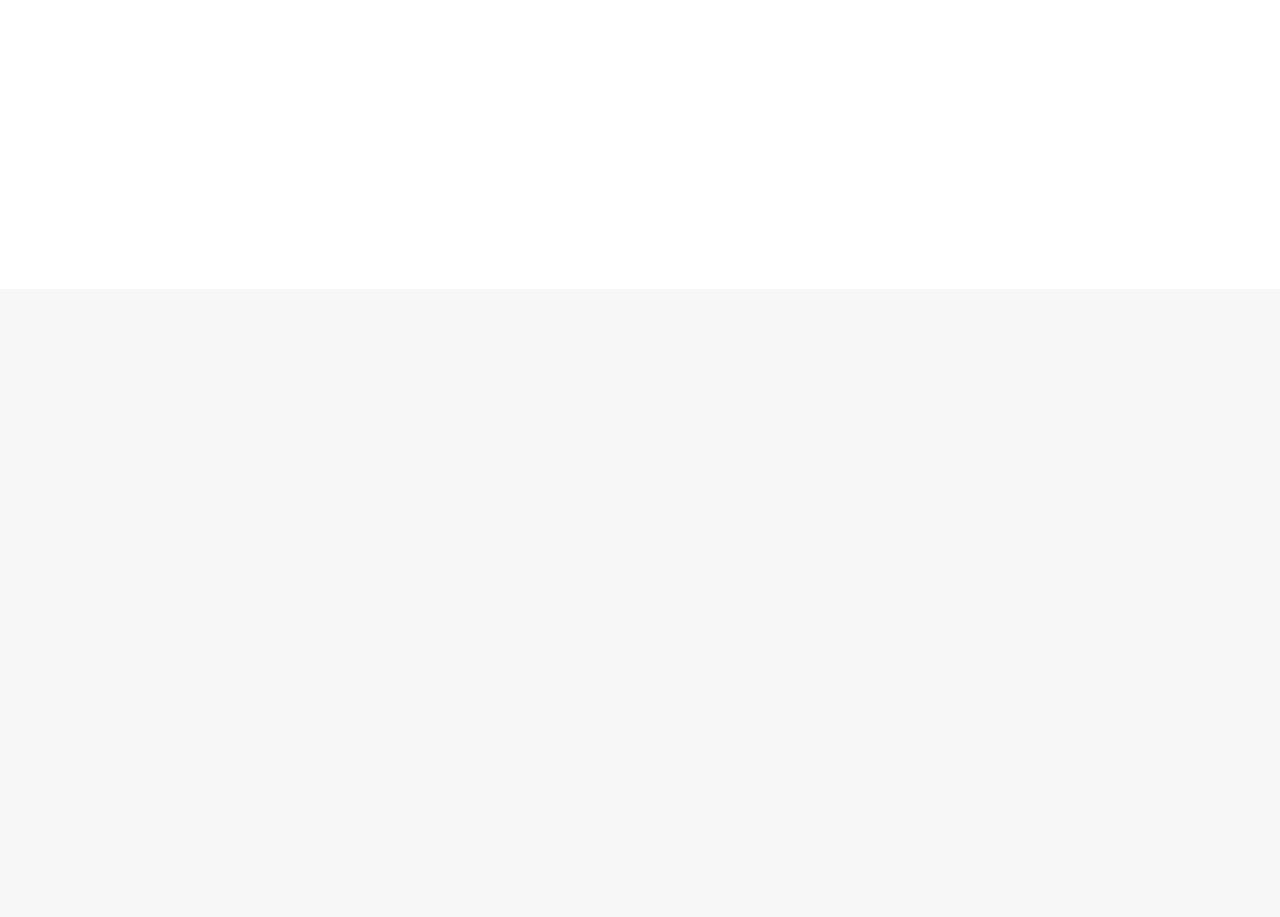
==== commit 73463fff: "c" ====
--- a/2020.html
+++ b/2020.html
@@ -1 +1 @@
-<!DOCTYPE html><html><meta http-equiv="content-type" content="text/html;charset=utf-8" /><head prefix="og:http://ogp.me/ns# fb:http://ogp.me/ns/fb# website:http://ogp.me/ns/website#"><meta content="text/html; charset=UTF-8" http-equiv="Content-Type" /><meta content="width=device-width, initial-scale=1.0" name="viewport" /><meta content="You should “OWN” what you wear, not owned by it." name="description" /><meta content="ie=edge" http-equiv="X-UA-Compatible" /><title>TLD</title><meta name="csrf-param" content="authenticity_token" /><meta name="csrf-token" content="hrMKLB5Qq7evFeG1WsZLHZr6p3/VJDSRRCJdrY3uCU+oZgfHtRUnmrQtSi7uIdEssymK84tRexJfI6LKMNZM1Q==" /><meta content="ADANS" property="og:title" /><meta content="website" property="og:type" /><link rel="stylesheet" media="screen" href="https://use.fontawesome.com/releases/v5.5.0/css/all.css" integrity="sha384-B4dIYHKNBt8Bc12p+WXckhzcICo0wtJAoU8YZTY5qE0Id1GSseTk6S+L3BlXeVIU" crossorigin="anonymous" /><link rel="stylesheet" media="all" href="assets/style.css" data-turbolinks-track="reload" /></head><body><header class="header"><a class="header__logo" href="../index.html"><img src="/assets/tld.svg" /></a><div class="menu-icon js-menu-close"><div class="menu-icon__inner"><div class="menu-icon__bar menu-icon__bar--normal"></div><div class="menu-icon__bar menu-icon__bar--normal"></div><div class="menu-icon__bar menu-icon__bar--normal"></div><div class="menu-icon__bar menu-icon__bar--close"></div><div class="menu-icon__bar menu-icon__bar--close"></div></div></div></header><div class="transition"></div><div class="menu"><ul class="menu__image-wrap"><li class="menu__image-item menu__image-item--home"></li></ul><div class="menu__container"></div></div><div class="copyright">© 2019 ADANS All Rights Reserved.</div><div class="sns"><div class="sns__icon"><a target="_blank" href="../../external.html?link=https://www.instagram.com/adans_official/"><i class="fab fa-instagram"></i></a></div><div class="sns__icon"><a target="_blank" href="../../external.html?link=https://twitter.com/ADANS_official"><i class="fab fa-twitter"></i></a></div><div class="sns__icon sns__icon--text"><a target="_blank" href="../../external.html?link=https://adans.theshop.jp/">ONLINE STORE</a></div></div><main id="barba-wrapper"><div class="barba-container" data-namespace="lookbook"><div class="lookbook"><div class="lookbook-visual"><div class="lookbook-visual__text"><div class="lookbook-visual__heading"><p class="lookbook-visual__label" data-splitting="">SHOOTS</p><h1 class="big-title" data-splitting="">2020 </h1></div><div class="lookbook-visual__info"><p class="lookbook-visual__pieces" data-splitting="">TDL X Nash Dodti </p></div></div><div class="lookbook-visual__image"><div class="cover"></div><div class="content" style=" background-image:url(/img/1.jpg); "></div></div></div><div class="lookbook__container"><div class="lookbook__row"><div class="lookbook__wrap"><div class="lookbook__image lookbook__image--small js-hidden" data-emergence="hidden"><div class="lookbook__image-inner"><span class="lookbook__detail" data-splitting="">DETAIL</span></div><img src="/img/3.jpg" /></div><div class="modal"><div class="modal__image"><img src="/img/3.jpg" /></div><div class="menu-icon modal__close"><div class="menu-icon__inner"><div class="menu-icon__bar menu-icon__bar--close"></div><div class="menu-icon__bar menu-icon__bar--close"></div></div></div></div></div></div><div class="lookbook__row"><div class="lookbook__wrap"><div class="lookbook__image lookbook__image--medium js-hidden" data-emergence="hidden"><div class="lookbook__image-inner"><span class="lookbook__detail" data-splitting="">DETAIL</span></div><img src="/img/4.jpg" /></div><div class="modal"><div class="modal__image"><img src="/img/4.jpg" /></div><div class="menu-icon modal__close"><div class="menu-icon__inner"><div class="menu-icon__bar menu-icon__bar--close"></div><div class="menu-icon__bar menu-icon__bar--close"></div></div></div></div></div></div><div class="lookbook__column"><div class="lookbook__image lookbook__image--column js-hidden" data-emergence="hidden"><div class="lookbook__image-inner"><span class="lookbook__detail" data-splitting="">DETAIL</span></div><img src="/img/5.jpg" /></div><div class="modal"><div class="modal__image"><img src="/img/5.jpg" /></div><div class="menu-icon modal__close"><div class="menu-icon__inner"><div class="menu-icon__bar menu-icon__bar--close"></div><div class="menu-icon__bar menu-icon__bar--close"></div></div></div></div><div class="lookbook__image lookbook__image--column js-hidden js-hidden--3" data-emergence="hidden"><div class="lookbook__image-inner"><span class="lookbook__detail" data-splitting="">DETAIL</span></div><img src="/img/6.jpg" /></div><div class="modal"><div class="modal__image"><img src="/img/6.jpg" /></div><div class="menu-icon modal__close"><div class="menu-icon__inner"><div class="menu-icon__bar menu-icon__bar--close"></div><div class="menu-icon__bar menu-icon__bar--close"></div></div></div></div></div><div class="lookbook__row lookbook__row--reverse"><div class="lookbook__wrap"><div class="lookbook__image lookbook__image--large js-hidden js-hidden--2" data-emergence="hidden"><div class="lookbook__image-inner"><span class="lookbook__detail" data-splitting="">DETAIL</span></div><img src="/img/7.jpg" /></div><div class="modal"><div class="modal__image"><img src="/img/7.jpg" /></div><div class="menu-icon modal__close"><div class="menu-icon__inner"><div class="menu-icon__bar menu-icon__bar--close"></div><div class="menu-icon__bar menu-icon__bar--close"></div></div></div></div></div></div><div class="lookbook__row lookbook__row--reverse"><div class="lookbook__wrap"><div class="lookbook__image lookbook__image--xlarge js-hidden" data-emergence="hidden"><div class="lookbook__image-inner"><span class="lookbook__detail" data-splitting="">DETAIL</span></div><img src="/img/8.jpg" /></div><div class="modal"><div class="modal__image"><img src="/img/8.jpg" /></div><div class="menu-icon modal__close"><div class="menu-icon__inner"><div class="menu-icon__bar menu-icon__bar--close"></div><div class="menu-icon__bar menu-icon__bar--close"></div></div></div></div></div><div class="lookbook__wrap"><div class="lookbook__image lookbook__image--medium js-hidden js-hidden--2" data-emergence="hidden"><div class="lookbook__image-inner"><span class="lookbook__detail" data-splitting="">DETAIL</span></div><img src="/img/9.jpg" /></div><div class="modal"><div class="modal__image"><img src="/img/9.jpg" /></div><div class="menu-icon modal__close"><div class="menu-icon__inner"><div class="menu-icon__bar menu-icon__bar--close"></div><div class="menu-icon__bar menu-icon__bar--close"></div></div></div></div></div></div></div></div></div></main><footer class='footer'><ul class='footer__list'><li class='footer__item js-text' data-emergence='hidden' data-splitting=''><a href="index.html">HOME</a></li><li class='footer__item footer__item--label js-text' data-emergence='hidden' data-splitting=''><p>SHOOTS</p><a class="footer__lookbook-item" href="2020.html">2020 </a><a class="footer__lookbook-item" href="2019.html">2019 </a><a class="footer__lookbook-item" href="2018.html">2018 </a></li><li class='footer__item js-text' data-emergence='hidden' data-splitting=''><a target="blank" href="https://nash-dodti.github.io">ABOUT</a></li><li class='footer__item js-text' data-emergence='hidden' data-splitting=''><a href="https://dodti.github.io">CONTACT</a></li><li class='footer__item footer__item--sns js-icon' data-emergence='hidden'><div class='footer__sns'><a target="_blank" href="https://www.instagram.com/nashdodti"><i class='fab fa-instagram'></i></a></div><div class='footer__sns'><a target="_blank" href="https://twitter.com/nashdodti"><i class='fab fa-twitter'></i></a></div></li></ul></footer><div class="loader-wrap"><div id="lottie"></div></div></body><script src="assets/main.js"></script><script src="javascripts/boot.js"></script></html>+<!DOCTYPE html><html><meta http-equiv="content-type" content="text/html;charset=utf-8" /><head prefix="og:http://ogp.me/ns# fb:http://ogp.me/ns/fb# website:http://ogp.me/ns/website#"><meta content="text/html; charset=UTF-8" http-equiv="Content-Type" /><meta content="width=device-width, initial-scale=1.0" name="viewport" /><meta content="You should “OWN” what you wear, not owned by it." name="description" /><meta content="ie=edge" http-equiv="X-UA-Compatible" /><title>TLD</title><meta name="csrf-param" content="authenticity_token" /><meta name="csrf-token" content="hrMKLB5Qq7evFeG1WsZLHZr6p3/VJDSRRCJdrY3uCU+oZgfHtRUnmrQtSi7uIdEssymK84tRexJfI6LKMNZM1Q==" /><meta content="ADANS" property="og:title" /><meta content="website" property="og:type" /><link rel="stylesheet" media="screen" href="https://use.fontawesome.com/releases/v5.5.0/css/all.css" integrity="sha384-B4dIYHKNBt8Bc12p+WXckhzcICo0wtJAoU8YZTY5qE0Id1GSseTk6S+L3BlXeVIU" crossorigin="anonymous" /><link rel="stylesheet" media="all" href="assets/style.css" data-turbolinks-track="reload" /></head><body><header class="header"><a class="header__logo" href="../index.html"><img src="/assets/tld.svg" /></a><div class="menu-icon js-menu-close"><div class="menu-icon__inner"><div class="menu-icon__bar menu-icon__bar--normal"></div><div class="menu-icon__bar menu-icon__bar--normal"></div><div class="menu-icon__bar menu-icon__bar--normal"></div><div class="menu-icon__bar menu-icon__bar--close"></div><div class="menu-icon__bar menu-icon__bar--close"></div></div></div></header><div class="transition"></div><div class="menu"><ul class="menu__image-wrap"><li class="menu__image-item menu__image-item--home"></li></ul><div class="menu__container"></div></div><div class="copyright">© 2019 All Rights Reserved.</div><div class="sns"><div class="sns__icon"><a target="_blank" href="../../external.html?link=https://www.instagram.com/adans_official/"><i class="fab fa-instagram"></i></a></div><div class="sns__icon"><a target="_blank" href="../../external.html?link=https://twitter.com/ADANS_official"><i class="fab fa-twitter"></i></a></div><div class="sns__icon sns__icon--text"><a target="_blank" href="../../external.html?link=https://adans.theshop.jp/">STORE</a></div></div><main id="barba-wrapper"><div class="barba-container" data-namespace="lookbook"><div class="lookbook"><div class="lookbook-visual"><div class="lookbook-visual__text"><div class="lookbook-visual__heading"><p class="lookbook-visual__label" data-splitting="">SHOOTS</p><h1 class="big-title" data-splitting="">2020 </h1></div><div class="lookbook-visual__info"><p class="lookbook-visual__pieces" data-splitting="">TDL X Nash Dodti </p></div></div><div class="lookbook-visual__image"><div class="cover"></div><div class="content" style=" background-image:url(/img/1.jpg); "></div></div></div><div class="lookbook__container"><div class="lookbook__row"><div class="lookbook__wrap"><div class="lookbook__image lookbook__image--small js-hidden" data-emergence="hidden"><div class="lookbook__image-inner"><span class="lookbook__detail" data-splitting="">DETAIL</span></div><img src="/img/3.jpg" /></div><div class="modal"><div class="modal__image"><img src="/img/3.jpg" /></div><div class="menu-icon modal__close"><div class="menu-icon__inner"><div class="menu-icon__bar menu-icon__bar--close"></div><div class="menu-icon__bar menu-icon__bar--close"></div></div></div></div></div></div><div class="lookbook__row"><div class='lookbook__wrap'><div class='lookbook__image lookbook__image--small js-hidden js-hidden--2' data-emergence='hidden'><div class='lookbook__image-inner'><span class='lookbook__detail' data-splitting=''>DETAIL</span></div><img src="/img/4.jpg" /></div><div class='modal'><div class='modal__image'><img src="/img/4.jpg" /></div><div class='menu-icon modal__close'><div class='menu-icon__inner'><div class='menu-icon__bar menu-icon__bar--close'></div><div class='menu-icon__bar menu-icon__bar--close'></div></div></div></div></div></div><div class="lookbook__column"><div class="lookbook__image lookbook__image--column js-hidden" data-emergence="hidden"><div class="lookbook__image-inner"><span class="lookbook__detail" data-splitting="">DETAIL</span></div><img src="/img/5.jpg" /></div><div class="modal"><div class="modal__image"><img src="/img/5.jpg" /></div><div class="menu-icon modal__close"><div class="menu-icon__inner"><div class="menu-icon__bar menu-icon__bar--close"></div><div class="menu-icon__bar menu-icon__bar--close"></div></div></div></div><div class="lookbook__image lookbook__image--column js-hidden js-hidden--3" data-emergence="hidden"><div class="lookbook__image-inner"><span class="lookbook__detail" data-splitting="">DETAIL</span></div><img src="/img/6.jpg" /></div><div class="modal"><div class="modal__image"><img src="/img/6.jpg" /></div><div class="menu-icon modal__close"><div class="menu-icon__inner"><div class="menu-icon__bar menu-icon__bar--close"></div><div class="menu-icon__bar menu-icon__bar--close"></div></div></div></div></div><div class="lookbook__row lookbook__row--reverse"><div class="lookbook__wrap"><div class="lookbook__image lookbook__image--large js-hidden js-hidden--2" data-emergence="hidden"><div class="lookbook__image-inner"><span class="lookbook__detail" data-splitting="">DETAIL</span></div><img src="/img/7.jpg" /></div><div class="modal"><div class="modal__image"><img src="/img/7.jpg" /></div><div class="menu-icon modal__close"><div class="menu-icon__inner"><div class="menu-icon__bar menu-icon__bar--close"></div><div class="menu-icon__bar menu-icon__bar--close"></div></div></div></div></div></div><div class="lookbook__row lookbook__row--reverse"><div class="lookbook__wrap"><div class="lookbook__image lookbook__image--xlarge js-hidden" data-emergence="hidden"><div class="lookbook__image-inner"><span class="lookbook__detail" data-splitting="">DETAIL</span></div><img src="/img/8.jpg" /></div><div class="modal"><div class="modal__image"><img src="/img/8.jpg" /></div><div class="menu-icon modal__close"><div class="menu-icon__inner"><div class="menu-icon__bar menu-icon__bar--close"></div><div class="menu-icon__bar menu-icon__bar--close"></div></div></div></div></div><div class="lookbook__wrap"><div class="lookbook__image lookbook__image--medium js-hidden js-hidden--2" data-emergence="hidden"><div class="lookbook__image-inner"><span class="lookbook__detail" data-splitting="">DETAIL</span></div><img src="/img/9.jpg" /></div><div class="modal"><div class="modal__image"><img src="/img/9.jpg" /></div><div class="menu-icon modal__close"><div class="menu-icon__inner"><div class="menu-icon__bar menu-icon__bar--close"></div><div class="menu-icon__bar menu-icon__bar--close"></div></div></div></div></div></div></div></div></div></main><footer class='footer'><ul class='footer__list'><li class='footer__item js-text' data-emergence='hidden' data-splitting=''><a href="index.html">HOME</a></li><li class='footer__item footer__item--label js-text' data-emergence='hidden' data-splitting=''><p>SHOOTS</p><a class="footer__lookbook-item" href="2020.html">2020 </a><a class="footer__lookbook-item" href="2019.html">2019 </a><a class="footer__lookbook-item" href="2018.html">2018 </a></li><li class='footer__item js-text' data-emergence='hidden' data-splitting=''><a target="blank" href="https://nash-dodti.github.io">ABOUT</a></li><li class='footer__item js-text' data-emergence='hidden' data-splitting=''><a href="https://dodti.github.io">CONTACT</a></li><li class='footer__item footer__item--sns js-icon' data-emergence='hidden'><div class='footer__sns'><a target="_blank" href="https://www.instagram.com/nashdodti"><i class='fab fa-instagram'></i></a></div><div class='footer__sns'><a target="_blank" href="https://twitter.com/nashdodti"><i class='fab fa-twitter'></i></a></div></li></ul></footer><div class="loader-wrap"><div id="lottie"></div></div></body><script src="assets/main.js"></script><script src="javascripts/boot.js"></script></html>